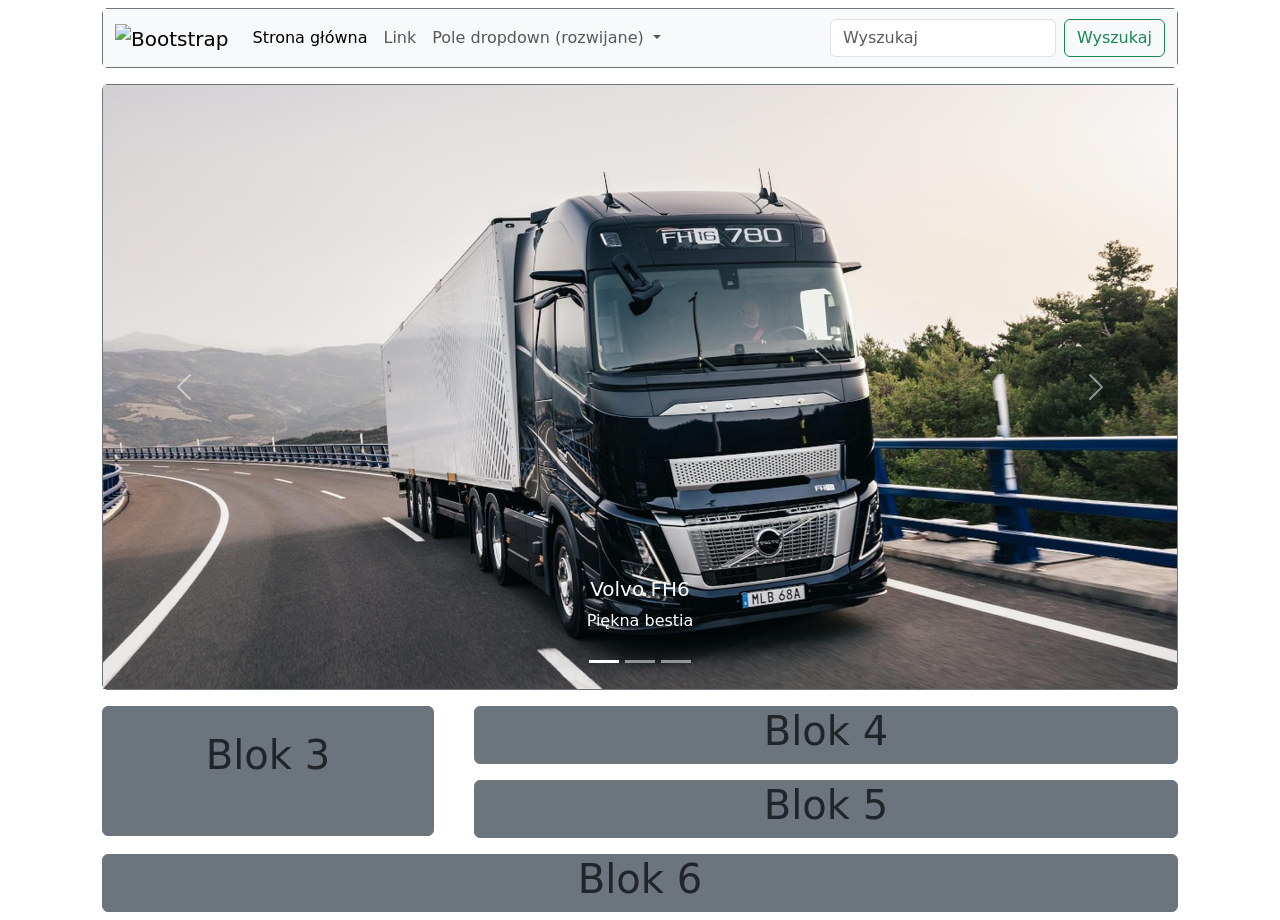
==== Lekcja 2 - Bootstrap Szablon/index.html @ 51bc5c8a "bootstrap nie zrobiony do konca" ====
<!DOCTYPE html>
<html lang="pl">

<head>
    <meta charset="UTF-8">
    <meta name="viewport" content="width=device-width, initial-scale=1.0">
    <title>Bootstrap</title>
    <link href="../cdn/bootstrap/css/bootstrap.min.css" rel="stylesheet">
</head>

<body>
    <div class="container">
        <!-- LG -->
        <div class="container text-center d-none d-lg-block">
            <div class="row">
                <div class="col-lg-12">
                    <div class="border border-secondary bg-secondary rounded m-2">
                        <nav class="navbar navbar-expand-lg bg-body-tertiary">
                            <div class="container-fluid">
                                <a class="navbar-brand" href="#">
                                    <img src="../cdn/obrazy/bootstrap-logo.svg" alt="Bootstrap" width="30" height="24">
                                </a>
                                <button class="navbar-toggler" type="button" data-bs-toggle="collapse"
                                    data-bs-target="#navbarSupportedContent" aria-controls="navbarSupportedContent"
                                    aria-expanded="false" aria-label="Toggle navigation">
                                    <span class="navbar-toggler-icon"></span>
                                </button>
                                <div class="collapse navbar-collapse" id="navbarSupportedContent">
                                    <ul class="navbar-nav me-auto mb-2 mb-lg-0">
                                        <li class="nav-item">
                                            <a class="nav-link active" aria-current="page" href="#">Strona główna</a>
                                        </li>
                                        <li class="nav-item">
                                            <a class="nav-link" href="#">Link</a>
                                        </li>
                                        <li class="nav-item dropdown">
                                            <a class="nav-link dropdown-toggle" href="#" role="button"
                                                data-bs-toggle="dropdown" aria-expanded="false">
                                                Pole dropdown (rozwijane)
                                            </a>
                                            <ul class="dropdown-menu">
                                                <li><a class="dropdown-item" href="#">Wydarzenia</a></li>
                                                <li><a class="dropdown-item" href="#">Usługi</a></li>
                                                <li>
                                                    <hr class="dropdown-divider">
                                                </li>
                                                <li><a class="dropdown-item" href="#">Skontaktuj się z nami</a></li>
                                            </ul>
                                        </li>
                                    </ul>
                                    <form class="d-flex" role="search">
                                        <input class="form-control me-2" type="search" placeholder="Wyszukaj"
                                            aria-label="Search" />
                                        <button class="btn btn-outline-success" type="submit">Wyszukaj</button>
                                    </form>
                                </div>
                            </div>
                        </nav>
                    </div>
                </div>
                <div class="col-lg-12">
                    <div class="border border-secondary bg-secondary rounded m-2">
                        <div id="carouselExampleCaptions" class="carousel slide" data-bs-ride="carousel">
                            <div class="carousel-indicators">
                                <button type="button" data-bs-target="#carouselExampleCaptions" data-bs-slide-to="0"
                                    class="active" aria-current="true" aria-label="Slide 1"></button>
                                <button type="button" data-bs-target="#carouselExampleCaptions" data-bs-slide-to="1"
                                    aria-label="Slide 2"></button>
                                <button type="button" data-bs-target="#carouselExampleCaptions" data-bs-slide-to="2"
                                    aria-label="Slide 3"></button>
                            </div>
                            <div class="carousel-inner">
                                <div class="carousel-item active">
                                    <img src="../cdn/obrazy/volvo.jpg" class="d-block w-100" alt="volvo1">
                                    <div class="carousel-caption d-none d-md-block">
                                        <h5>Volvo FH6</h5>
                                        <p>Piękna bestia</p>
                                    </div>
                                </div>
                                <div class="carousel-item">
                                    <img src="../cdn/obrazy/scania1.jpg" class="d-block w-100" alt="scania1">
                                    <div class="carousel-caption d-none d-md-block">
                                        <h5>Scania S</h5>
                                        <p>Potężny truck</p>
                                    </div>
                                </div>
                                <div class="carousel-item">
                                    <img src="../cdn/obrazy/man.jpg" class="d-block w-100" alt="man">
                                    <div class="carousel-caption d-none d-md-block">
                                        <h5>Man TGX</h5>
                                        <p>Potężny truck</p>
                                    </div>
                                </div>
                            </div>
                            <button class="carousel-control-prev" type="button"
                                data-bs-target="#carouselExampleCaptions" data-bs-slide="prev">
                                <span class="carousel-control-prev-icon" aria-hidden="true"></span>
                                <span class="visually-hidden">Previous</span>
                            </button>
                            <button class="carousel-control-next" type="button"
                                data-bs-target="#carouselExampleCaptions" data-bs-slide="next">
                                <span class="carousel-control-next-icon" aria-hidden="true"></span>
                                <span class="visually-hidden">Next</span>
                            </button>
                        </div>
                    </div>
                </div>
                <div class="col-lg-4">
                    <div class="border border-secondary bg-secondary rounded m-2">
                        <br>
                        <h1>Blok 3</h1>
                        <br>
                        <br>
                    </div>
                </div>
                <div class="col-lg-8">
                    <div class="row">
                        <div class="col-12">
                            <div class="border border-secondary bg-secondary rounded m-2">
                                <h1>Blok 4</h1>
                            </div>
                        </div>
                        <div class="col-12">
                            <div class="border border-secondary bg-secondary rounded m-2">
                                <h1>Blok 5</h1>
                            </div>
                        </div>
                    </div>
                </div>
                <div class="col-lg-12">
                    <div class="border border-secondary bg-secondary rounded m-2">
                        <h1>Blok 6</h1>
                    </div>
                </div>
            </div>
        </div>
        <!-- MD -->
        <div class="container text-center d-none d-md-block d-lg-none">
            <div class="row">
                <div class="col-md-12">
                    <div class="bg-secondary rounded m-2">
                        <h1>Blok 1</h1>
                    </div>
                </div>
                <div class="col-md-12">
                    <div class="bg-secondary rounded m-2">
                        <h1>Blok 2</h1>
                    </div>
                </div>
            </div>
            <div class="row">
                <div class="col-md-6">
                    <div class="bg-secondary rounded m-2">
                        <h1>Blok 3</h1>
                    </div>
                </div>
                <div class="col-md-6">
                    <div class="bg-secondary rounded m-2">
                        <h1>Blok 4</h1>
                    </div>
                </div>
            </div>
            <div class="row">
                <div class="col-md-12">
                    <div class="bg-secondary rounded m-2">
                        <h1>Blok 5</h1>
                    </div>
                </div>
                <div class="col-md-12">
                    <div class="bg-secondary rounded m-2">
                        <h1>Blok 6</h1>
                    </div>
                </div>
            </div>
        </div>

        <!-- Zwykle -->
        <div class="container text-center d-md-none">
            <div class="row">
                <div class="col-12 order-1">
                    <div class="bg-secondary rounded m-2">
                        <h1>Blok 1</h1>
                    </div>
                </div>
                <div class="col-12 order-3">
                    <div class="bg-secondary rounded m-2">
                        <h1>Blok 3</h1>
                    </div>
                </div>
                <div class="col-12 order-2">
                    <div class="bg-secondary rounded m-2">
                        <h1>Blok 4</h1>
                    </div>
                </div>
                <div class="col-12 order-4">
                    <div class="bg-secondary rounded m-2">
                        <h1>Blok 5</h1>
                    </div>
                </div>
                <div class="col-12 order-5">
                    <div class="bg-secondary rounded m-2">
                        <h1>Blok 6</h1>
                    </div>
                </div>
            </div>
        </div>
    </div>
    <script src="../cdn/bootstrap/js/bootstrap.bundle.min.js"></script>
</body>

</html>
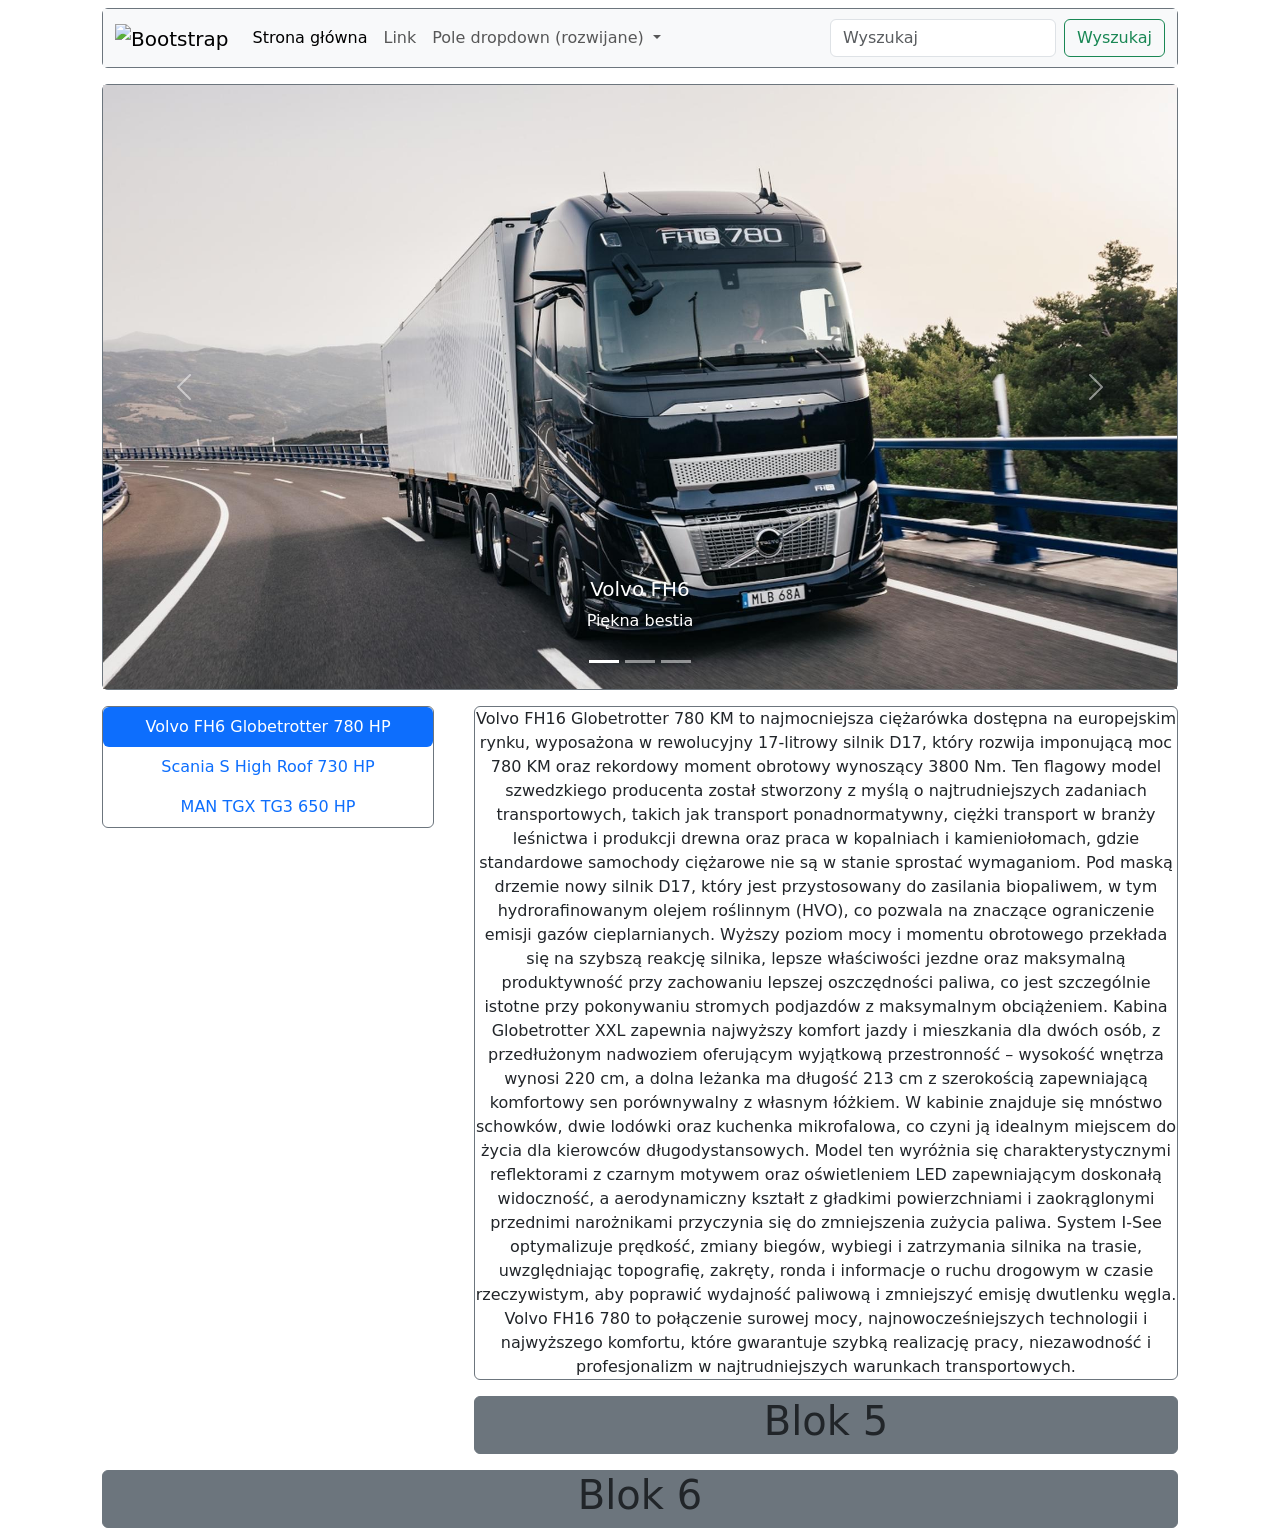
==== commit 8c693b9f: "tekst" ====
--- a/Lekcja 2 - Bootstrap Szablon/index.html
+++ b/Lekcja 2 - Bootstrap Szablon/index.html
@@ -106,18 +106,40 @@
                     </div>
                 </div>
                 <div class="col-lg-4">
-                    <div class="border border-secondary bg-secondary rounded m-2">
-                        <br>
-                        <h1>Blok 3</h1>
-                        <br>
-                        <br>
+                    <div class="border border-secondary rounded m-2">
+                        <div class="nav flex-column nav-pills" id="v-pills-tab" role="tablist"
+                            aria-orientation="vertical">
+                            <button class="nav-link active" id="v-pills-home-tab" data-bs-toggle="pill"
+                                data-bs-target="#v-pills-home" type="button" role="tab" aria-controls="v-pills-home"
+                                aria-selected="true">Volvo FH6 Globetrotter 780 HP</button>
+                            <button class="nav-link" id="v-pills-profile-tab" data-bs-toggle="pill"
+                                data-bs-target="#v-pills-profile" type="button" role="tab"
+                                aria-controls="v-pills-profile" aria-selected="false">Scania S High Roof 730 HP</button>
+                            <button class="nav-link" id="v-pills-messages-tab" data-bs-toggle="pill"
+                                data-bs-target="#v-pills-messages" type="button" role="tab"
+                                aria-controls="v-pills-messages" aria-selected="false">MAN TGX TG3 650 HP</button>
+                        </div>
+
                     </div>
                 </div>
                 <div class="col-lg-8">
                     <div class="row">
                         <div class="col-12">
-                            <div class="border border-secondary bg-secondary rounded m-2">
-                                <h1>Blok 4</h1>
+                            <div class="border border-secondary rounded m-2">
+                                <div class="tab-content" id="v-pills-tabContent">
+                                    <div class="tab-pane fade show active" id="v-pills-home" role="tabpanel"
+                                        aria-labelledby="v-pills-home-tab" tabindex="0">
+                                        Volvo FH16 Globetrotter 780 KM to najmocniejsza ciężarówka dostępna na europejskim rynku, wyposażona w rewolucyjny 17-litrowy silnik D17, który rozwija imponującą moc 780 KM oraz rekordowy moment obrotowy wynoszący 3800 Nm. Ten flagowy model szwedzkiego producenta został stworzony z myślą o najtrudniejszych zadaniach transportowych, takich jak transport ponadnormatywny, ciężki transport w branży leśnictwa i produkcji drewna oraz praca w kopalniach i kamieniołomach, gdzie standardowe samochody ciężarowe nie są w stanie sprostać wymaganiom. Pod maską drzemie nowy silnik D17, który jest przystosowany do zasilania biopaliwem, w tym hydrorafinowanym olejem roślinnym (HVO), co pozwala na znaczące ograniczenie emisji gazów cieplarnianych. Wyższy poziom mocy i momentu obrotowego przekłada się na szybszą reakcję silnika, lepsze właściwości jezdne oraz maksymalną produktywność przy zachowaniu lepszej oszczędności paliwa, co jest szczególnie istotne przy pokonywaniu stromych podjazdów z maksymalnym obciążeniem. Kabina Globetrotter XXL zapewnia najwyższy komfort jazdy i mieszkania dla dwóch osób, z przedłużonym nadwoziem oferującym wyjątkową przestronność – wysokość wnętrza wynosi 220 cm, a dolna leżanka ma długość 213 cm z szerokością zapewniającą komfortowy sen porównywalny z własnym łóżkiem. W kabinie znajduje się mnóstwo schowków, dwie lodówki oraz kuchenka mikrofalowa, co czyni ją idealnym miejscem do życia dla kierowców długodystansowych. Model ten wyróżnia się charakterystycznymi reflektorami z czarnym motywem oraz oświetleniem LED zapewniającym doskonałą widoczność, a aerodynamiczny kształt z gładkimi powierzchniami i zaokrąglonymi przednimi narożnikami przyczynia się do zmniejszenia zużycia paliwa. System I-See optymalizuje prędkość, zmiany biegów, wybiegi i zatrzymania silnika na trasie, uwzględniając topografię, zakręty, ronda i informacje o ruchu drogowym w czasie rzeczywistym, aby poprawić wydajność paliwową i zmniejszyć emisję dwutlenku węgla. Volvo FH16 780 to połączenie surowej mocy, najnowocześniejszych technologii i najwyższego komfortu, które gwarantuje szybką realizację pracy, niezawodność i profesjonalizm w najtrudniejszych warunkach transportowych.
+                                    </div>
+                                    <div class="tab-pane fade" id="v-pills-profile" role="tabpanel"
+                                        aria-labelledby="v-pills-profile-tab" tabindex="0">
+                                        Scania S High Roof 730 KM to flagowa ciężarówka szwedzkiego producenta, wyposażona w legendarny 16-litrowy silnik V8, który rozwija moc 730 KM przy 1900 obr/min oraz moment obrotowy 3500 Nm w zakresie 1000-1400 obr/min. Ten bestsellerowy model łączy wyjątkową moc z niskim zużyciem paliwa dzięki dużemu momentowi obrotowemu dostępnemu przy niskich prędkościach obrotowych, co pozwala na dobór szybszego przełożenia przekładni głównej. Kabina S z pneumatycznym zawieszeniem i płaską podłogą zapewnia najwyższy komfort podczas długodystansowych przejażdżek, oferując przestronną przestrzeń sypialnianą z leżankami o szerokości 700-1000 mm oraz bogaty pakiet wyposażenia obejmujący automatyczną klimatyzację, pakiet skórzany i zaawansowane systemy bezpieczeństwa takie jak ACC, ESP, LDW oraz tempomat przewidujący z funkcją Eco-roll. Zautomatyzowana skrzynia biegów Opticruise gładko zmienia przełożenia w trybach standardowym, wzmocnionym Power lub ekonomicznym, a hydrauliczny hamulec silnikowy o mocy 320 kW oraz opcjonalny retarder R4100D zapewniają bezpieczne hamowanie nawet przy maksymalnym obciążeniu zestawu do 44 ton
+                                    </div>
+                                    <div class="tab-pane fade" id="v-pills-disabled" role="tabpanel"
+                                        aria-labelledby="v-pills-disabled-tab" tabindex="0">
+                                        MAN TGX 650 KM to najmocniejsza wersja flagowej serii niemieckiego producenta, wyposażona w nowoczesny 6-cylindrowy silnik rzędowy o pojemności 15,2 litra, który generuje moc 650 KM oraz imponujący moment obrotowy 3000 Nm dostępny w szerokim zakresie obrotów. Ciężarówka ta została zaprojektowana z myślą o najtrudniejszych zadaniach transportowych, łącząc surową moc z zaawansowanymi technologiami oszczędzania paliwa, takimi jak inteligentny system predykcyjnego tempomatu EfficientCruise oraz funkcja wybiegania z wyłączonym silnikiem. Przestronna kabina XXL z wysokim dachem oferuje doskonałe warunki do życia i odpoczynku podczas długich tras, wyposażona w wygodne leżanki, rozbudowany system przechowywania, lodówkę oraz ergonomiczne stanowisko pracy z intuicyjnym cyfrowym kokpitem. Model ten wyróżnia się także aerodynamicznym designem z charakterystycznymi reflektorami LED, które nie tylko nadają mu agresywny wygląd, ale również znacząco poprawiają widoczność i bezpieczeństwo jazdy nocnej, a zautomatyzowana 12-biegowa skrzynia TipMatic zapewnia płynne i oszczędne zmiany biegów dostosowane do aktualnych warunków drogowych i obciążenia pojazdu.
+                                    </div>
+                                </div>
                             </div>
                         </div>
                         <div class="col-12">
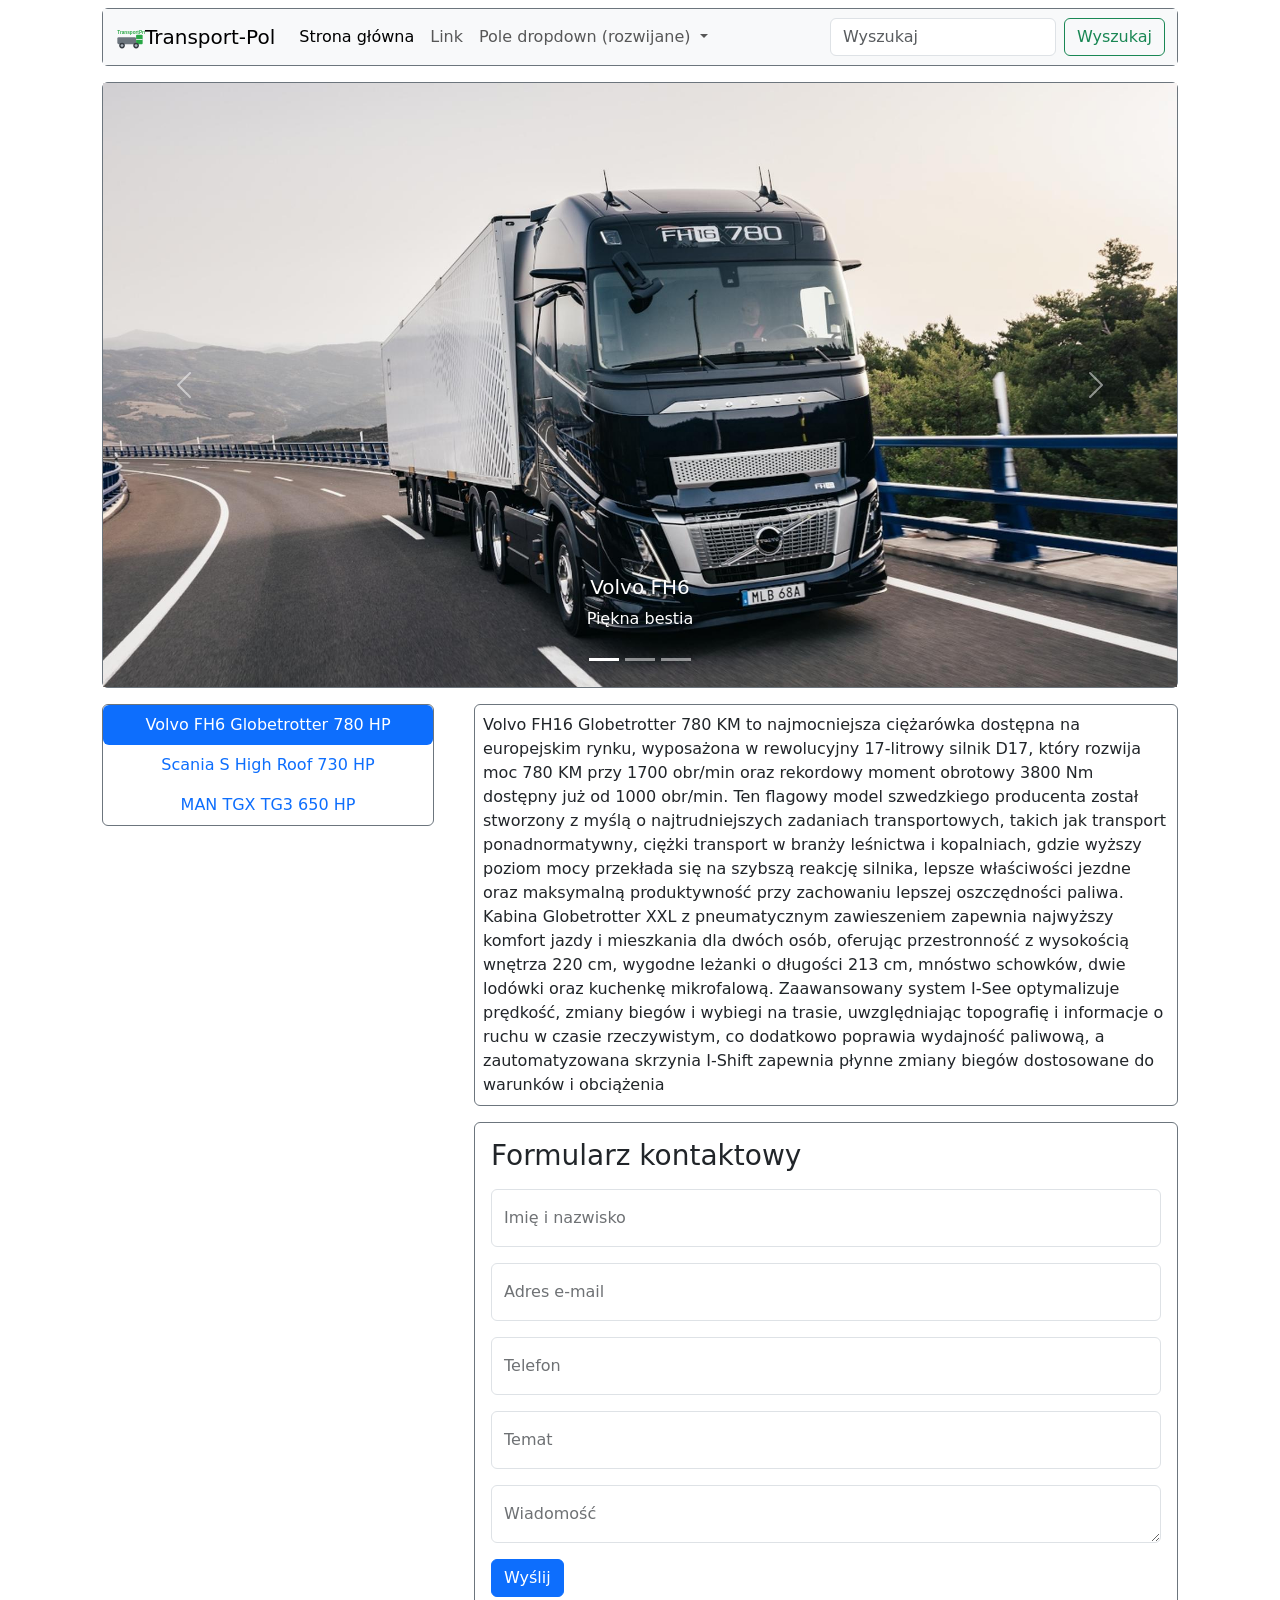
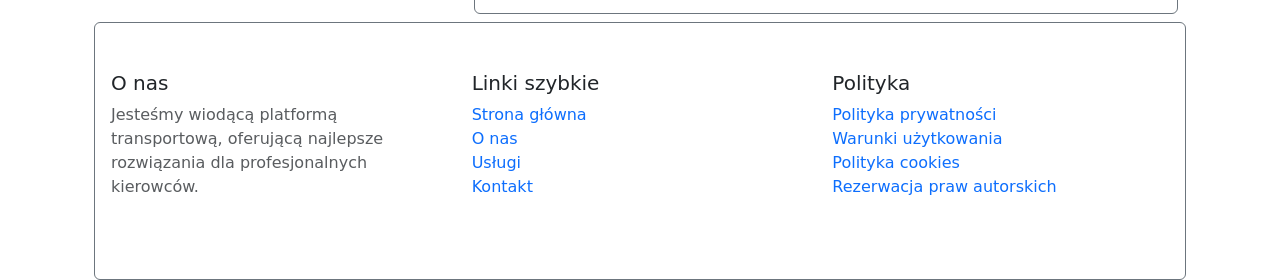
==== commit a2dc3038: "Bootstrap szablon koniec" ====
--- a/Lekcja 2 - Bootstrap Szablon/index.html
+++ b/Lekcja 2 - Bootstrap Szablon/index.html
@@ -11,14 +11,15 @@
 <body>
     <div class="container">
         <!-- LG -->
-        <div class="container text-center d-none d-lg-block">
+        <div class="container d-none d-lg-block">
             <div class="row">
                 <div class="col-lg-12">
                     <div class="border border-secondary bg-secondary rounded m-2">
                         <nav class="navbar navbar-expand-lg bg-body-tertiary">
                             <div class="container-fluid">
                                 <a class="navbar-brand" href="#">
-                                    <img src="../cdn/obrazy/bootstrap-logo.svg" alt="Bootstrap" width="30" height="24">
+                                    <img src="../cdn/obrazy/logo.svg" alt="Bootstrap" width="30"
+                                        height="24">Transport-Pol
                                 </a>
                                 <button class="navbar-toggler" type="button" data-bs-toggle="collapse"
                                     data-bs-target="#navbarSupportedContent" aria-controls="navbarSupportedContent"
@@ -115,11 +116,10 @@
                             <button class="nav-link" id="v-pills-profile-tab" data-bs-toggle="pill"
                                 data-bs-target="#v-pills-profile" type="button" role="tab"
                                 aria-controls="v-pills-profile" aria-selected="false">Scania S High Roof 730 HP</button>
-                            <button class="nav-link" id="v-pills-messages-tab" data-bs-toggle="pill"
-                                data-bs-target="#v-pills-messages" type="button" role="tab"
-                                aria-controls="v-pills-messages" aria-selected="false">MAN TGX TG3 650 HP</button>
-                        </div>
-
+                            <button class="nav-link" id="v-pills-settings-tab" data-bs-toggle="pill"
+                                data-bs-target="#v-pills-settings" type="button" role="tab"
+                                aria-controls="v-pills-settings" aria-selected="false">MAN TGX TG3 650 HP</button>
+                        </div>
                     </div>
                 </div>
                 <div class="col-lg-8">
@@ -127,31 +127,132 @@
                         <div class="col-12">
                             <div class="border border-secondary rounded m-2">
                                 <div class="tab-content" id="v-pills-tabContent">
-                                    <div class="tab-pane fade show active" id="v-pills-home" role="tabpanel"
+                                    <div class="tab-pane fade show active m-2" id="v-pills-home" role="tabpanel"
                                         aria-labelledby="v-pills-home-tab" tabindex="0">
-                                        Volvo FH16 Globetrotter 780 KM to najmocniejsza ciężarówka dostępna na europejskim rynku, wyposażona w rewolucyjny 17-litrowy silnik D17, który rozwija imponującą moc 780 KM oraz rekordowy moment obrotowy wynoszący 3800 Nm. Ten flagowy model szwedzkiego producenta został stworzony z myślą o najtrudniejszych zadaniach transportowych, takich jak transport ponadnormatywny, ciężki transport w branży leśnictwa i produkcji drewna oraz praca w kopalniach i kamieniołomach, gdzie standardowe samochody ciężarowe nie są w stanie sprostać wymaganiom. Pod maską drzemie nowy silnik D17, który jest przystosowany do zasilania biopaliwem, w tym hydrorafinowanym olejem roślinnym (HVO), co pozwala na znaczące ograniczenie emisji gazów cieplarnianych. Wyższy poziom mocy i momentu obrotowego przekłada się na szybszą reakcję silnika, lepsze właściwości jezdne oraz maksymalną produktywność przy zachowaniu lepszej oszczędności paliwa, co jest szczególnie istotne przy pokonywaniu stromych podjazdów z maksymalnym obciążeniem. Kabina Globetrotter XXL zapewnia najwyższy komfort jazdy i mieszkania dla dwóch osób, z przedłużonym nadwoziem oferującym wyjątkową przestronność – wysokość wnętrza wynosi 220 cm, a dolna leżanka ma długość 213 cm z szerokością zapewniającą komfortowy sen porównywalny z własnym łóżkiem. W kabinie znajduje się mnóstwo schowków, dwie lodówki oraz kuchenka mikrofalowa, co czyni ją idealnym miejscem do życia dla kierowców długodystansowych. Model ten wyróżnia się charakterystycznymi reflektorami z czarnym motywem oraz oświetleniem LED zapewniającym doskonałą widoczność, a aerodynamiczny kształt z gładkimi powierzchniami i zaokrąglonymi przednimi narożnikami przyczynia się do zmniejszenia zużycia paliwa. System I-See optymalizuje prędkość, zmiany biegów, wybiegi i zatrzymania silnika na trasie, uwzględniając topografię, zakręty, ronda i informacje o ruchu drogowym w czasie rzeczywistym, aby poprawić wydajność paliwową i zmniejszyć emisję dwutlenku węgla. Volvo FH16 780 to połączenie surowej mocy, najnowocześniejszych technologii i najwyższego komfortu, które gwarantuje szybką realizację pracy, niezawodność i profesjonalizm w najtrudniejszych warunkach transportowych.
-                                    </div>
-                                    <div class="tab-pane fade" id="v-pills-profile" role="tabpanel"
+                                        Volvo FH16 Globetrotter 780 KM to najmocniejsza ciężarówka dostępna na
+                                        europejskim rynku, wyposażona w rewolucyjny 17-litrowy silnik D17, który rozwija
+                                        moc 780 KM przy 1700 obr/min oraz rekordowy moment obrotowy 3800 Nm dostępny już
+                                        od 1000 obr/min. Ten flagowy model szwedzkiego producenta został stworzony z
+                                        myślą o najtrudniejszych zadaniach transportowych, takich jak transport
+                                        ponadnormatywny, ciężki transport w branży leśnictwa i kopalniach, gdzie wyższy
+                                        poziom mocy przekłada się na szybszą reakcję silnika, lepsze właściwości jezdne
+                                        oraz maksymalną produktywność przy zachowaniu lepszej oszczędności paliwa.
+                                        Kabina Globetrotter XXL z pneumatycznym zawieszeniem zapewnia najwyższy komfort
+                                        jazdy i mieszkania dla dwóch osób, oferując przestronność z wysokością wnętrza
+                                        220 cm, wygodne leżanki o długości 213 cm, mnóstwo schowków, dwie lodówki oraz
+                                        kuchenkę mikrofalową. Zaawansowany system I-See optymalizuje prędkość, zmiany
+                                        biegów i wybiegi na trasie, uwzględniając topografię i informacje o ruchu w
+                                        czasie rzeczywistym, co dodatkowo poprawia wydajność paliwową, a zautomatyzowana
+                                        skrzynia I-Shift zapewnia płynne zmiany biegów dostosowane do warunków i
+                                        obciążenia
+                                    </div>
+                                    <div class="tab-pane fade m-2" id="v-pills-profile" role="tabpanel"
                                         aria-labelledby="v-pills-profile-tab" tabindex="0">
-                                        Scania S High Roof 730 KM to flagowa ciężarówka szwedzkiego producenta, wyposażona w legendarny 16-litrowy silnik V8, który rozwija moc 730 KM przy 1900 obr/min oraz moment obrotowy 3500 Nm w zakresie 1000-1400 obr/min. Ten bestsellerowy model łączy wyjątkową moc z niskim zużyciem paliwa dzięki dużemu momentowi obrotowemu dostępnemu przy niskich prędkościach obrotowych, co pozwala na dobór szybszego przełożenia przekładni głównej. Kabina S z pneumatycznym zawieszeniem i płaską podłogą zapewnia najwyższy komfort podczas długodystansowych przejażdżek, oferując przestronną przestrzeń sypialnianą z leżankami o szerokości 700-1000 mm oraz bogaty pakiet wyposażenia obejmujący automatyczną klimatyzację, pakiet skórzany i zaawansowane systemy bezpieczeństwa takie jak ACC, ESP, LDW oraz tempomat przewidujący z funkcją Eco-roll. Zautomatyzowana skrzynia biegów Opticruise gładko zmienia przełożenia w trybach standardowym, wzmocnionym Power lub ekonomicznym, a hydrauliczny hamulec silnikowy o mocy 320 kW oraz opcjonalny retarder R4100D zapewniają bezpieczne hamowanie nawet przy maksymalnym obciążeniu zestawu do 44 ton
-                                    </div>
-                                    <div class="tab-pane fade" id="v-pills-disabled" role="tabpanel"
-                                        aria-labelledby="v-pills-disabled-tab" tabindex="0">
-                                        MAN TGX 650 KM to najmocniejsza wersja flagowej serii niemieckiego producenta, wyposażona w nowoczesny 6-cylindrowy silnik rzędowy o pojemności 15,2 litra, który generuje moc 650 KM oraz imponujący moment obrotowy 3000 Nm dostępny w szerokim zakresie obrotów. Ciężarówka ta została zaprojektowana z myślą o najtrudniejszych zadaniach transportowych, łącząc surową moc z zaawansowanymi technologiami oszczędzania paliwa, takimi jak inteligentny system predykcyjnego tempomatu EfficientCruise oraz funkcja wybiegania z wyłączonym silnikiem. Przestronna kabina XXL z wysokim dachem oferuje doskonałe warunki do życia i odpoczynku podczas długich tras, wyposażona w wygodne leżanki, rozbudowany system przechowywania, lodówkę oraz ergonomiczne stanowisko pracy z intuicyjnym cyfrowym kokpitem. Model ten wyróżnia się także aerodynamicznym designem z charakterystycznymi reflektorami LED, które nie tylko nadają mu agresywny wygląd, ale również znacząco poprawiają widoczność i bezpieczeństwo jazdy nocnej, a zautomatyzowana 12-biegowa skrzynia TipMatic zapewnia płynne i oszczędne zmiany biegów dostosowane do aktualnych warunków drogowych i obciążenia pojazdu.
+                                        Scania S High Roof 730 KM to flagowa ciężarówka szwedzkiego producenta,
+                                        wyposażona w legendarny 16-litrowy silnik V8, który rozwija moc 730 KM przy 1900
+                                        obr/min oraz moment obrotowy 3500 Nm w zakresie 1000-1400 obr/min. Ten
+                                        bestsellerowy model łączy wyjątkową moc z niskim zużyciem paliwa dzięki dużemu
+                                        momentowi obrotowemu dostępnemu przy niskich prędkościach obrotowych, co pozwala
+                                        na dobór szybszego przełożenia przekładni głównej. Kabina S z pneumatycznym
+                                        zawieszeniem i płaską podłogą zapewnia najwyższy komfort podczas
+                                        długodystansowych przejażdżek, oferując przestronną przestrzeń sypialnianą z
+                                        leżankami o szerokości 700-1000 mm oraz bogaty pakiet wyposażenia obejmujący
+                                        automatyczną klimatyzację, pakiet skórzany i zaawansowane systemy bezpieczeństwa
+                                        takie jak ACC, ESP, LDW oraz tempomat przewidujący z funkcją Eco-roll.
+                                        Zautomatyzowana skrzynia biegów Opticruise gładko zmienia przełożenia w trybach
+                                        standardowym, wzmocnionym Power lub ekonomicznym, a hydrauliczny hamulec
+                                        silnikowy o mocy 320 kW oraz opcjonalny retarder R4100D zapewniają bezpieczne
+                                        hamowanie nawet przy maksymalnym obciążeniu zestawu do 44 ton
+                                    </div>
+                                    <div class="tab-pane fade m-2" id="v-pills-settings" role="tabpanel"
+                                        aria-labelledby="v-pills-settings-tab" tabindex="0">
+                                        MAN TGX 650 KM to najmocniejsza wersja flagowej serii niemieckiego producenta,
+                                        wyposażona w nowoczesny 6-cylindrowy silnik rzędowy o pojemności 15,2 litra,
+                                        który generuje moc 650 KM oraz imponujący moment obrotowy 3000 Nm dostępny w
+                                        szerokim zakresie obrotów. Ciężarówka ta została zaprojektowana z myślą o
+                                        najtrudniejszych zadaniach transportowych, łącząc surową moc z zaawansowanymi
+                                        technologiami oszczędzania paliwa, takimi jak inteligentny system predykcyjnego
+                                        tempomatu EfficientCruise oraz funkcja wybiegania z wyłączonym silnikiem.
+                                        Przestronna kabina XXL z wysokim dachem oferuje doskonałe warunki do życia i
+                                        odpoczynku podczas długich tras, wyposażona w wygodne leżanki, rozbudowany
+                                        system przechowywania, lodówkę oraz ergonomiczne stanowisko pracy z intuicyjnym
+                                        cyfrowym kokpitem. Model ten wyróżnia się także aerodynamicznym designem z
+                                        charakterystycznymi reflektorami LED, które nie tylko nadają mu agresywny
+                                        wygląd, ale również znacząco poprawiają widoczność i bezpieczeństwo jazdy
+                                        nocnej, a zautomatyzowana 12-biegowa skrzynia zapewnia płynne i oszczędne zmiany
+                                        biegów dostosowane do aktualnych warunków drogowych i obciążenia pojazdu.
                                     </div>
                                 </div>
                             </div>
                         </div>
                         <div class="col-12">
-                            <div class="border border-secondary bg-secondary rounded m-2">
-                                <h1>Blok 5</h1>
+                            <div class="border border-secondary rounded m-2">
+                                <h3 class="m-3">Formularz kontaktowy</h3>
+                                <form class="m-3">
+                                    <div class="form-floating mb-3">
+                                        <input type="text" class="form-control" id="name" placeholder="Imię i nazwisko"
+                                            required>
+                                        <label for="name">Imię i nazwisko</label>
+                                    </div>
+
+                                    <div class="form-floating mb-3">
+                                        <input type="email" class="form-control" id="email" placeholder="Adres e-mail"
+                                            required>
+                                        <label for="email">Adres e-mail</label>
+                                    </div>
+
+                                    <div class="form-floating mb-3">
+                                        <input type="tel" class="form-control" id="phone" placeholder="Telefon">
+                                        <label for="phone">Telefon</label>
+                                    </div>
+
+                                    <div class="form-floating mb-3">
+                                        <input type="text" class="form-control" id="subject" placeholder="Temat"
+                                            required>
+                                        <label for="subject">Temat</label>
+                                    </div>
+
+                                    <div class="form-floating mb-3">
+                                        <textarea class="form-control" id="message" placeholder="Wiadomość" rows="5"
+                                            required></textarea>
+                                        <label for="message">Wiadomość</label>
+                                    </div>
+
+                                    <button type="submit" class="btn btn-primary">Wyślij</button>
+                                </form>
                             </div>
                         </div>
                     </div>
                 </div>
                 <div class="col-lg-12">
-                    <div class="border border-secondary bg-secondary rounded m-2">
-                        <h1>Blok 6</h1>
+                    <div class="border border-secondary rounded p-0">
+                        <footer class="py-5 px-3 w-100">
+                            <div class="row">
+                                <div class="col-lg-4 mb-3">
+                                    <h5>O nas</h5>
+                                    <p class="text-muted">Jesteśmy wiodącą platformą transportową, oferującą najlepsze
+                                        rozwiązania dla profesjonalnych kierowców.</p>
+                                </div>
+                                <div class="col-lg-4 mb-3">
+                                    <h5>Linki szybkie</h5>
+                                    <ul class="list-unstyled">
+                                        <li><a href="#" class="text-decoration-none">Strona główna</a></li>
+                                        <li><a href="#" class="text-decoration-none">O nas</a></li>
+                                        <li><a href="#" class="text-decoration-none">Usługi</a></li>
+                                        <li><a href="#" class="text-decoration-none">Kontakt</a></li>
+                                    </ul>
+                                </div>
+                                <div class="col-lg-4 mb-3">
+                                    <h5>Polityka</h5>
+                                    <ul class="list-unstyled">
+                                        <li><a href="#" class="text-decoration-none">Polityka prywatności</a></li>
+                                        <li><a href="#" class="text-decoration-none">Warunki użytkowania</a></li>
+                                        <li><a href="#" class="text-decoration-none">Polityka cookies</a></li>
+                                        <li><a href="#" class="text-decoration-none">Rezerwacja praw autorskich</a></li>
+                                    </ul>
+                                </div>
+                            </div>
+                        </footer>
                     </div>
                 </div>
             </div>
@@ -161,36 +262,240 @@
             <div class="row">
                 <div class="col-md-12">
                     <div class="bg-secondary rounded m-2">
-                        <h1>Blok 1</h1>
+                        <nav class="navbar navbar-expand-lg bg-body-tertiary">
+                            <div class="container-fluid">
+                                <a class="navbar-brand" href="#">
+                                    <img src="../cdn/obrazy/logo.svg" alt="Bootstrap" width="30"
+                                        height="24">Transport-Pol
+                                </a>
+                                <button class="navbar-toggler" type="button" data-bs-toggle="collapse"
+                                    data-bs-target="#navbarSupportedContent" aria-controls="navbarSupportedContent"
+                                    aria-expanded="false" aria-label="Toggle navigation">
+                                    <span class="navbar-toggler-icon"></span>
+                                </button>
+                                <div class="collapse navbar-collapse" id="navbarSupportedContent">
+                                    <ul class="navbar-nav me-auto mb-2 mb-lg-0">
+                                        <li class="nav-item">
+                                            <a class="nav-link active" aria-current="page" href="#">Strona główna</a>
+                                        </li>
+                                        <li class="nav-item">
+                                            <a class="nav-link" href="#">Link</a>
+                                        </li>
+                                        <li class="nav-item dropdown">
+                                            <a class="nav-link dropdown-toggle" href="#" role="button"
+                                                data-bs-toggle="dropdown" aria-expanded="false">
+                                                Pole dropdown (rozwijane)
+                                            </a>
+                                            <ul class="dropdown-menu">
+                                                <li><a class="dropdown-item" href="#">Wydarzenia</a></li>
+                                                <li><a class="dropdown-item" href="#">Usługi</a></li>
+                                                <li>
+                                                    <hr class="dropdown-divider">
+                                                </li>
+                                                <li><a class="dropdown-item" href="#">Skontaktuj się z nami</a></li>
+                                            </ul>
+                                        </li>
+                                    </ul>
+                                    <form class="d-flex" role="search">
+                                        <input class="form-control me-2" type="search" placeholder="Wyszukaj"
+                                            aria-label="Search" />
+                                        <button class="btn btn-outline-success" type="submit">Wyszukaj</button>
+                                    </form>
+                                </div>
+                            </div>
+                        </nav>
                     </div>
                 </div>
                 <div class="col-md-12">
                     <div class="bg-secondary rounded m-2">
-                        <h1>Blok 2</h1>
+                        <div id="carouselExampleCaptions" class="carousel slide" data-bs-ride="carousel">
+                            <div class="carousel-indicators">
+                                <button type="button" data-bs-target="#carouselExampleCaptions" data-bs-slide-to="0"
+                                    class="active" aria-current="true" aria-label="Slide 1"></button>
+                                <button type="button" data-bs-target="#carouselExampleCaptions" data-bs-slide-to="1"
+                                    aria-label="Slide 2"></button>
+                                <button type="button" data-bs-target="#carouselExampleCaptions" data-bs-slide-to="2"
+                                    aria-label="Slide 3"></button>
+                            </div>
+                            <div class="carousel-inner">
+                                <div class="carousel-item active">
+                                    <img src="../cdn/obrazy/volvo.jpg" class="d-block w-100" alt="volvo1">
+                                    <div class="carousel-caption d-none d-md-block">
+                                        <h5>Volvo FH6</h5>
+                                        <p>Piękna bestia</p>
+                                    </div>
+                                </div>
+                                <div class="carousel-item">
+                                    <img src="../cdn/obrazy/scania1.jpg" class="d-block w-100" alt="scania1">
+                                    <div class="carousel-caption d-none d-md-block">
+                                        <h5>Scania S</h5>
+                                        <p>Potężny truck</p>
+                                    </div>
+                                </div>
+                                <div class="carousel-item">
+                                    <img src="../cdn/obrazy/man.jpg" class="d-block w-100" alt="man">
+                                    <div class="carousel-caption d-none d-md-block">
+                                        <h5>Man TGX</h5>
+                                        <p>Potężny truck</p>
+                                    </div>
+                                </div>
+                            </div>
+                            <button class="carousel-control-prev" type="button"
+                                data-bs-target="#carouselExampleCaptions" data-bs-slide="prev">
+                                <span class="carousel-control-prev-icon" aria-hidden="true"></span>
+                                <span class="visually-hidden">Previous</span>
+                            </button>
+                            <button class="carousel-control-next" type="button"
+                                data-bs-target="#carouselExampleCaptions" data-bs-slide="next">
+                                <span class="carousel-control-next-icon" aria-hidden="true"></span>
+                                <span class="visually-hidden">Next</span>
+                            </button>
+                        </div>
                     </div>
                 </div>
             </div>
             <div class="row">
                 <div class="col-md-6">
-                    <div class="bg-secondary rounded m-2">
-                        <h1>Blok 3</h1>
+                    <div class="border border-secondary rounded m-2">
+                        <div class="nav flex-column nav-pills" id="md-v-pills-tab" role="tablist"
+                            aria-orientation="vertical">
+                            <button class="nav-link active" id="md-v-pills-home-tab" data-bs-toggle="pill"
+                                data-bs-target="#md-v-pills-home" type="button" role="tab"
+                                aria-controls="md-v-pills-home" aria-selected="true">Volvo FH6 Globetrotter 780
+                                HP</button>
+                            <button class="nav-link" id="md-v-pills-profile-tab" data-bs-toggle="pill"
+                                data-bs-target="#md-v-pills-profile" type="button" role="tab"
+                                aria-controls="md-v-pills-profile" aria-selected="false">Scania S High Roof 730
+                                HP</button>
+                            <button class="nav-link" id="md-v-pills-settings-tab" data-bs-toggle="pill"
+                                data-bs-target="#md-v-pills-settings" type="button" role="tab"
+                                aria-controls="md-v-pills-settings" aria-selected="false">MAN TGX TG3 650 HP</button>
+                        </div>
                     </div>
                 </div>
                 <div class="col-md-6">
-                    <div class="bg-secondary rounded m-2">
-                        <h1>Blok 4</h1>
+                    <div class="border border-secondary rounded m-2">
+                        <div class="tab-content" id="md-v-pills-tabContent">
+                            <div class="tab-pane fade show active m-2" id="md-v-pills-home" role="tabpanel"
+                                aria-labelledby="md-v-pills-home-tab" tabindex="0">
+                                Volvo FH16 Globetrotter 780 KM to najmocniejsza ciężarówka dostępna na europejskim
+                                rynku, wyposażona w rewolucyjny 17-litrowy silnik D17, który rozwija moc 780 KM przy
+                                1700 obr/min oraz rekordowy moment obrotowy 3800 Nm dostępny już od 1000 obr/min. Ten
+                                flagowy model szwedzkiego producenta został stworzony z myślą o najtrudniejszych
+                                zadaniach transportowych, takich jak transport ponadnormatywny, ciężki transport w
+                                branży leśnictwa i kopalniach, gdzie wyższy poziom mocy przekłada się na szybszą reakcję
+                                silnika, lepsze właściwości jezdne oraz maksymalną produktywność przy zachowaniu lepszej
+                                oszczędności paliwa. Kabina Globetrotter XXL z pneumatycznym zawieszeniem zapewnia
+                                najwyższy komfort jazdy i mieszkania dla dwóch osób, oferując przestronność z wysokością
+                                wnętrza 220 cm, wygodne leżanki o długości 213 cm, mnóstwo schowków, dwie lodówki oraz
+                                kuchenkę mikrofalową. Zaawansowany system I-See optymalizuje prędkość, zmiany biegów i
+                                wybiegi na trasie, uwzględniając topografię i informacje o ruchu w czasie rzeczywistym,
+                                co dodatkowo poprawia wydajność paliwową, a zautomatyzowana skrzynia I-Shift zapewnia
+                                płynne zmiany biegów dostosowane do warunków i obciążenia
+                            </div>
+                            <div class="tab-pane fade m-2" id="md-v-pills-profile" role="tabpanel"
+                                aria-labelledby="md-v-pills-profile-tab" tabindex="0">
+                                Scania S High Roof 730 KM to flagowa ciężarówka szwedzkiego producenta, wyposażona w
+                                legendarny 16-litrowy silnik V8, który rozwija moc 730 KM przy 1900 obr/min oraz moment
+                                obrotowy 3500 Nm w zakresie 1000-1400 obr/min. Ten bestsellerowy model łączy wyjątkową
+                                moc z niskim zużyciem paliwa dzięki dużemu momentowi obrotowemu dostępnemu przy niskich
+                                prędkościach obrotowych, co pozwala na dobór szybszego przełożenia przekładni głównej.
+                                Kabina S z pneumatycznym zawieszeniem i płaską podłogą zapewnia najwyższy komfort
+                                podczas długodystansowych przejażdżek, oferując przestronną przestrzeń sypialnianą z
+                                leżankami o szerokości 700-1000 mm oraz bogaty pakiet wyposażenia obejmujący
+                                automatyczną klimatyzację, pakiet skórzany i zaawansowane systemy bezpieczeństwa takie
+                                jak ACC, ESP, LDW oraz tempomat przewidujący z funkcją Eco-roll. Zautomatyzowana
+                                skrzynia biegów Opticruise gładko zmienia przełożenia w trybach standardowym,
+                                wzmocnionym Power lub ekonomicznym, a hydrauliczny hamulec silnikowy o mocy 320 kW oraz
+                                opcjonalny retarder R4100D zapewniają bezpieczne hamowanie nawet przy maksymalnym
+                                obciążeniu zestawu do 44 ton
+                            </div>
+                            <div class="tab-pane fade m-2" id="md-v-pills-settings" role="tabpanel"
+                                aria-labelledby="md-v-pills-settings-tab" tabindex="0">
+                                MAN TGX 650 KM to najmocniejsza wersja flagowej serii niemieckiego producenta,
+                                wyposażona w nowoczesny 6-cylindrowy silnik rzędowy o pojemności 15,2 litra, który
+                                generuje moc 650 KM oraz imponujący moment obrotowy 3000 Nm dostępny w szerokim zakresie
+                                obrotów. Ciężarówka ta została zaprojektowana z myślą o najtrudniejszych zadaniach
+                                transportowych, łącząc surową moc z zaawansowanymi technologiami oszczędzania paliwa,
+                                takimi jak inteligentny system predykcyjnego tempomatu EfficientCruise oraz funkcja
+                                wybiegania z wyłączonym silnikiem. Przestronna kabina XXL z wysokim dachem oferuje
+                                doskonałe warunki do życia i odpoczynku podczas długich tras, wyposażona w wygodne
+                                leżanki, rozbudowany system przechowywania, lodówkę oraz ergonomiczne stanowisko pracy z
+                                intuicyjnym cyfrowym kokpitem. Model ten wyróżnia się także aerodynamicznym designem z
+                                charakterystycznymi reflektorami LED, które nie tylko nadają mu agresywny wygląd, ale
+                                również znacząco poprawiają widoczność i bezpieczeństwo jazdy nocnej, a zautomatyzowana
+                                12-biegowa skrzynia zapewnia płynne i oszczędne zmiany biegów dostosowane do aktualnych
+                                warunków drogowych i obciążenia pojazdu.
+                            </div>
+                        </div>
                     </div>
                 </div>
             </div>
             <div class="row">
                 <div class="col-md-12">
-                    <div class="bg-secondary rounded m-2">
-                        <h1>Blok 5</h1>
+                    <div class="border border-secondary rounded m-2">
+                        <h3 class="m-3">Formularz kontaktowy</h3>
+                        <form class="m-3">
+                            <div class="form-floating mb-3">
+                                <input type="text" class="form-control" id="name" placeholder="Imię i nazwisko"
+                                    required>
+                                <label for="name">Imię i nazwisko</label>
+                            </div>
+
+                            <div class="form-floating mb-3">
+                                <input type="email" class="form-control" id="email" placeholder="Adres e-mail" required>
+                                <label for="email">Adres e-mail</label>
+                            </div>
+
+                            <div class="form-floating mb-3">
+                                <input type="tel" class="form-control" id="phone" placeholder="Telefon">
+                                <label for="phone">Telefon</label>
+                            </div>
+
+                            <div class="form-floating mb-3">
+                                <input type="text" class="form-control" id="subject" placeholder="Temat" required>
+                                <label for="subject">Temat</label>
+                            </div>
+
+                            <div class="form-floating mb-3">
+                                <textarea class="form-control" id="message" placeholder="Wiadomość" rows="5"
+                                    required></textarea>
+                                <label for="message">Wiadomość</label>
+                            </div>
+
+                            <button type="submit" class="btn btn-primary">Wyślij</button>
+                        </form>
                     </div>
                 </div>
                 <div class="col-md-12">
-                    <div class="bg-secondary rounded m-2">
-                        <h1>Blok 6</h1>
+                    <div class="border border-secondary rounded p-0">
+                        <footer class="py-5 px-3 w-100">
+                            <div class="row">
+                                <div class="col-md-4 mb-3">
+                                    <h5>O nas</h5>
+                                    <p class="text-muted">Jesteśmy wiodącą platformą transportową, oferującą najlepsze
+                                        rozwiązania dla profesjonalnych kierowców.</p>
+                                </div>
+                                <div class="col-md-4 mb-3">
+                                    <h5>Linki szybkie</h5>
+                                    <ul class="list-unstyled">
+                                        <li><a href="#" class="text-decoration-none">Strona główna</a></li>
+                                        <li><a href="#" class="text-decoration-none">O nas</a></li>
+                                        <li><a href="#" class="text-decoration-none">Usługi</a></li>
+                                        <li><a href="#" class="text-decoration-none">Kontakt</a></li>
+                                    </ul>
+                                </div>
+                                <div class="col-md-4 mb-3">
+                                    <h5>Polityka</h5>
+                                    <ul class="list-unstyled">
+                                        <li><a href="#" class="text-decoration-none">Polityka prywatności</a></li>
+                                        <li><a href="#" class="text-decoration-none">Warunki użytkowania</a></li>
+                                        <li><a href="#" class="text-decoration-none">Polityka cookies</a></li>
+                                        <li><a href="#" class="text-decoration-none">Rezerwacja praw autorskich</a></li>
+                                    </ul>
+                                </div>
+                            </div>
+                        </footer>
                     </div>
                 </div>
             </div>
@@ -201,27 +506,201 @@
             <div class="row">
                 <div class="col-12 order-1">
                     <div class="bg-secondary rounded m-2">
-                        <h1>Blok 1</h1>
+                        <nav class="navbar navbar-expand-lg bg-body-tertiary">
+                            <div class="container-fluid">
+                                <a class="navbar-brand" href="#">
+                                    <img src="../cdn/obrazy/logo.svg" alt="Bootstrap" width="30"
+                                        height="24">Transport-Pol
+                                </a>
+                                <button class="navbar-toggler" type="button" data-bs-toggle="collapse"
+                                    data-bs-target="#navbarSupportedContent" aria-controls="navbarSupportedContent"
+                                    aria-expanded="false" aria-label="Toggle navigation">
+                                    <span class="navbar-toggler-icon"></span>
+                                </button>
+                                <div class="collapse navbar-collapse" id="navbarSupportedContent">
+                                    <ul class="navbar-nav me-auto mb-2 mb-lg-0">
+                                        <li class="nav-item">
+                                            <a class="nav-link active" aria-current="page" href="#">Strona główna</a>
+                                        </li>
+                                        <li class="nav-item">
+                                            <a class="nav-link" href="#">Link</a>
+                                        </li>
+                                        <li class="nav-item dropdown">
+                                            <a class="nav-link dropdown-toggle" href="#" role="button"
+                                                data-bs-toggle="dropdown" aria-expanded="false">
+                                                Pole dropdown (rozwijane)
+                                            </a>
+                                            <ul class="dropdown-menu">
+                                                <li><a class="dropdown-item" href="#">Wydarzenia</a></li>
+                                                <li><a class="dropdown-item" href="#">Usługi</a></li>
+                                                <li>
+                                                    <hr class="dropdown-divider">
+                                                </li>
+                                                <li><a class="dropdown-item" href="#">Skontaktuj się z nami</a></li>
+                                            </ul>
+                                        </li>
+                                    </ul>
+                                    <form class="d-flex" role="search">
+                                        <input class="form-control me-2" type="search" placeholder="Wyszukaj"
+                                            aria-label="Search" />
+                                        <button class="btn btn-outline-success" type="submit">Wyszukaj</button>
+                                    </form>
+                                </div>
+                            </div>
+                        </nav>
                     </div>
                 </div>
                 <div class="col-12 order-3">
                     <div class="bg-secondary rounded m-2">
-                        <h1>Blok 3</h1>
+                        <div id="carouselExampleCaptions" class="carousel slide" data-bs-ride="carousel">
+                            <div class="carousel-indicators">
+                                <button type="button" data-bs-target="#carouselExampleCaptions" data-bs-slide-to="0"
+                                    class="active" aria-current="true" aria-label="Slide 1"></button>
+                                <button type="button" data-bs-target="#carouselExampleCaptions" data-bs-slide-to="1"
+                                    aria-label="Slide 2"></button>
+                                <button type="button" data-bs-target="#carouselExampleCaptions" data-bs-slide-to="2"
+                                    aria-label="Slide 3"></button>
+                            </div>
+                            <div class="carousel-inner">
+                                <div class="carousel-item active">
+                                    <img src="../cdn/obrazy/volvo.jpg" class="d-block w-100" alt="volvo1">
+                                    <div class="carousel-caption d-none d-md-block">
+                                        <h5>Volvo FH6</h5>
+                                        <p>Piękna bestia</p>
+                                    </div>
+                                </div>
+                                <div class="carousel-item">
+                                    <img src="../cdn/obrazy/scania1.jpg" class="d-block w-100" alt="scania1">
+                                    <div class="carousel-caption d-none d-md-block">
+                                        <h5>Scania S</h5>
+                                        <p>Potężny truck</p>
+                                    </div>
+                                </div>
+                                <div class="carousel-item">
+                                    <img src="../cdn/obrazy/man.jpg" class="d-block w-100" alt="man">
+                                    <div class="carousel-caption d-none d-md-block">
+                                        <h5>Man TGX</h5>
+                                        <p>Potężny truck</p>
+                                    </div>
+                                </div>
+                            </div>
+                            <button class="carousel-control-prev" type="button"
+                                data-bs-target="#carouselExampleCaptions" data-bs-slide="prev">
+                                <span class="carousel-control-prev-icon" aria-hidden="true"></span>
+                                <span class="visually-hidden">Previous</span>
+                            </button>
+                            <button class="carousel-control-next" type="button"
+                                data-bs-target="#carouselExampleCaptions" data-bs-slide="next">
+                                <span class="carousel-control-next-icon" aria-hidden="true"></span>
+                                <span class="visually-hidden">Next</span>
+                            </button>
+                        </div>
                     </div>
                 </div>
                 <div class="col-12 order-2">
-                    <div class="bg-secondary rounded m-2">
-                        <h1>Blok 4</h1>
+                    <div class="border border-secondary rounded m-2">
+                        <div class="nav flex-column nav-pills" id="md-v-pills-tab" role="tablist"
+                            aria-orientation="vertical">
+                            <button class="nav-link active" id="md-v-pills-home-tab" data-bs-toggle="pill"
+                                data-bs-target="#md-v-pills-home" type="button" role="tab"
+                                aria-controls="md-v-pills-home" aria-selected="true">Volvo FH6 Globetrotter 780
+                                HP</button>
+                            <button class="nav-link" id="md-v-pills-profile-tab" data-bs-toggle="pill"
+                                data-bs-target="#md-v-pills-profile" type="button" role="tab"
+                                aria-controls="md-v-pills-profile" aria-selected="false">Scania S High Roof 730
+                                HP</button>
+                            <button class="nav-link" id="md-v-pills-settings-tab" data-bs-toggle="pill"
+                                data-bs-target="#md-v-pills-settings" type="button" role="tab"
+                                aria-controls="md-v-pills-settings" aria-selected="false">MAN TGX TG3 650 HP</button>
+                        </div>
                     </div>
                 </div>
                 <div class="col-12 order-4">
-                    <div class="bg-secondary rounded m-2">
-                        <h1>Blok 5</h1>
+                    <div class="border border-secondary rounded m-2">
+                        <div class="tab-content" id="md-v-pills-tabContent">
+                            <div class="tab-pane fade show active m-2" id="md-v-pills-home" role="tabpanel"
+                                aria-labelledby="md-v-pills-home-tab" tabindex="0">
+                                Volvo FH16 Globetrotter 780 KM to najmocniejsza ciężarówka dostępna na europejskim
+                                rynku, wyposażona w rewolucyjny 17-litrowy silnik D17, który rozwija moc 780 KM przy
+                                1700 obr/min oraz rekordowy moment obrotowy 3800 Nm dostępny już od 1000 obr/min. Ten
+                                flagowy model szwedzkiego producenta został stworzony z myślą o najtrudniejszych
+                                zadaniach transportowych, takich jak transport ponadnormatywny, ciężki transport w
+                                branży leśnictwa i kopalniach, gdzie wyższy poziom mocy przekłada się na szybszą reakcję
+                                silnika, lepsze właściwości jezdne oraz maksymalną produktywność przy zachowaniu lepszej
+                                oszczędności paliwa. Kabina Globetrotter XXL z pneumatycznym zawieszeniem zapewnia
+                                najwyższy komfort jazdy i mieszkania dla dwóch osób, oferując przestronność z wysokością
+                                wnętrza 220 cm, wygodne leżanki o długości 213 cm, mnóstwo schowków, dwie lodówki oraz
+                                kuchenkę mikrofalową. Zaawansowany system I-See optymalizuje prędkość, zmiany biegów i
+                                wybiegi na trasie, uwzględniając topografię i informacje o ruchu w czasie rzeczywistym,
+                                co dodatkowo poprawia wydajność paliwową, a zautomatyzowana skrzynia I-Shift zapewnia
+                                płynne zmiany biegów dostosowane do warunków i obciążenia
+                            </div>
+                            <div class="tab-pane fade m-2" id="md-v-pills-profile" role="tabpanel"
+                                aria-labelledby="md-v-pills-profile-tab" tabindex="0">
+                                Scania S High Roof 730 KM to flagowa ciężarówka szwedzkiego producenta, wyposażona w
+                                legendarny 16-litrowy silnik V8, który rozwija moc 730 KM przy 1900 obr/min oraz moment
+                                obrotowy 3500 Nm w zakresie 1000-1400 obr/min. Ten bestsellerowy model łączy wyjątkową
+                                moc z niskim zużyciem paliwa dzięki dużemu momentowi obrotowemu dostępnemu przy niskich
+                                prędkościach obrotowych, co pozwala na dobór szybszego przełożenia przekładni głównej.
+                                Kabina S z pneumatycznym zawieszeniem i płaską podłogą zapewnia najwyższy komfort
+                                podczas długodystansowych przejażdżek, oferując przestronną przestrzeń sypialnianą z
+                                leżankami o szerokości 700-1000 mm oraz bogaty pakiet wyposażenia obejmujący
+                                automatyczną klimatyzację, pakiet skórzany i zaawansowane systemy bezpieczeństwa takie
+                                jak ACC, ESP, LDW oraz tempomat przewidujący z funkcją Eco-roll. Zautomatyzowana
+                                skrzynia biegów Opticruise gładko zmienia przełożenia w trybach standardowym,
+                                wzmocnionym Power lub ekonomicznym, a hydrauliczny hamulec silnikowy o mocy 320 kW oraz
+                                opcjonalny retarder R4100D zapewniają bezpieczne hamowanie nawet przy maksymalnym
+                                obciążeniu zestawu do 44 ton
+                            </div>
+                            <div class="tab-pane fade m-2" id="md-v-pills-settings" role="tabpanel"
+                                aria-labelledby="md-v-pills-settings-tab" tabindex="0">
+                                MAN TGX 650 KM to najmocniejsza wersja flagowej serii niemieckiego producenta,
+                                wyposażona w nowoczesny 6-cylindrowy silnik rzędowy o pojemności 15,2 litra, który
+                                generuje moc 650 KM oraz imponujący moment obrotowy 3000 Nm dostępny w szerokim zakresie
+                                obrotów. Ciężarówka ta została zaprojektowana z myślą o najtrudniejszych zadaniach
+                                transportowych, łącząc surową moc z zaawansowanymi technologiami oszczędzania paliwa,
+                                takimi jak inteligentny system predykcyjnego tempomatu EfficientCruise oraz funkcja
+                                wybiegania z wyłączonym silnikiem. Przestronna kabina XXL z wysokim dachem oferuje
+                                doskonałe warunki do życia i odpoczynku podczas długich tras, wyposażona w wygodne
+                                leżanki, rozbudowany system przechowywania, lodówkę oraz ergonomiczne stanowisko pracy z
+                                intuicyjnym cyfrowym kokpitem. Model ten wyróżnia się także aerodynamicznym designem z
+                                charakterystycznymi reflektorami LED, które nie tylko nadają mu agresywny wygląd, ale
+                                również znacząco poprawiają widoczność i bezpieczeństwo jazdy nocnej, a zautomatyzowana
+                                12-biegowa skrzynia zapewnia płynne i oszczędne zmiany biegów dostosowane do aktualnych
+                                warunków drogowych i obciążenia pojazdu.
+                            </div>
+                        </div>
                     </div>
                 </div>
                 <div class="col-12 order-5">
-                    <div class="bg-secondary rounded m-2">
-                        <h1>Blok 6</h1>
+                    <div class="border border-secondary rounded p-0">
+                        <footer class="py-5 px-3 w-100">
+                            <div class="row">
+                                <div class="col-md-4 mb-3">
+                                    <h5>O nas</h5>
+                                    <p class="text-muted">Jesteśmy wiodącą platformą transportową, oferującą najlepsze
+                                        rozwiązania dla profesjonalnych kierowców.</p>
+                                </div>
+                                <div class="col-md-4 mb-3">
+                                    <h5>Linki szybkie</h5>
+                                    <ul class="list-unstyled">
+                                        <li><a href="#" class="text-decoration-none">Strona główna</a></li>
+                                        <li><a href="#" class="text-decoration-none">O nas</a></li>
+                                        <li><a href="#" class="text-decoration-none">Usługi</a></li>
+                                        <li><a href="#" class="text-decoration-none">Kontakt</a></li>
+                                    </ul>
+                                </div>
+                                <div class="col-md-4 mb-3">
+                                    <h5>Polityka</h5>
+                                    <ul class="list-unstyled">
+                                        <li><a href="#" class="text-decoration-none">Polityka prywatności</a></li>
+                                        <li><a href="#" class="text-decoration-none">Warunki użytkowania</a></li>
+                                        <li><a href="#" class="text-decoration-none">Polityka cookies</a></li>
+                                        <li><a href="#" class="text-decoration-none">Rezerwacja praw autorskich</a></li>
+                                    </ul>
+                                </div>
+                            </div>
+                        </footer>
                     </div>
                 </div>
             </div>
